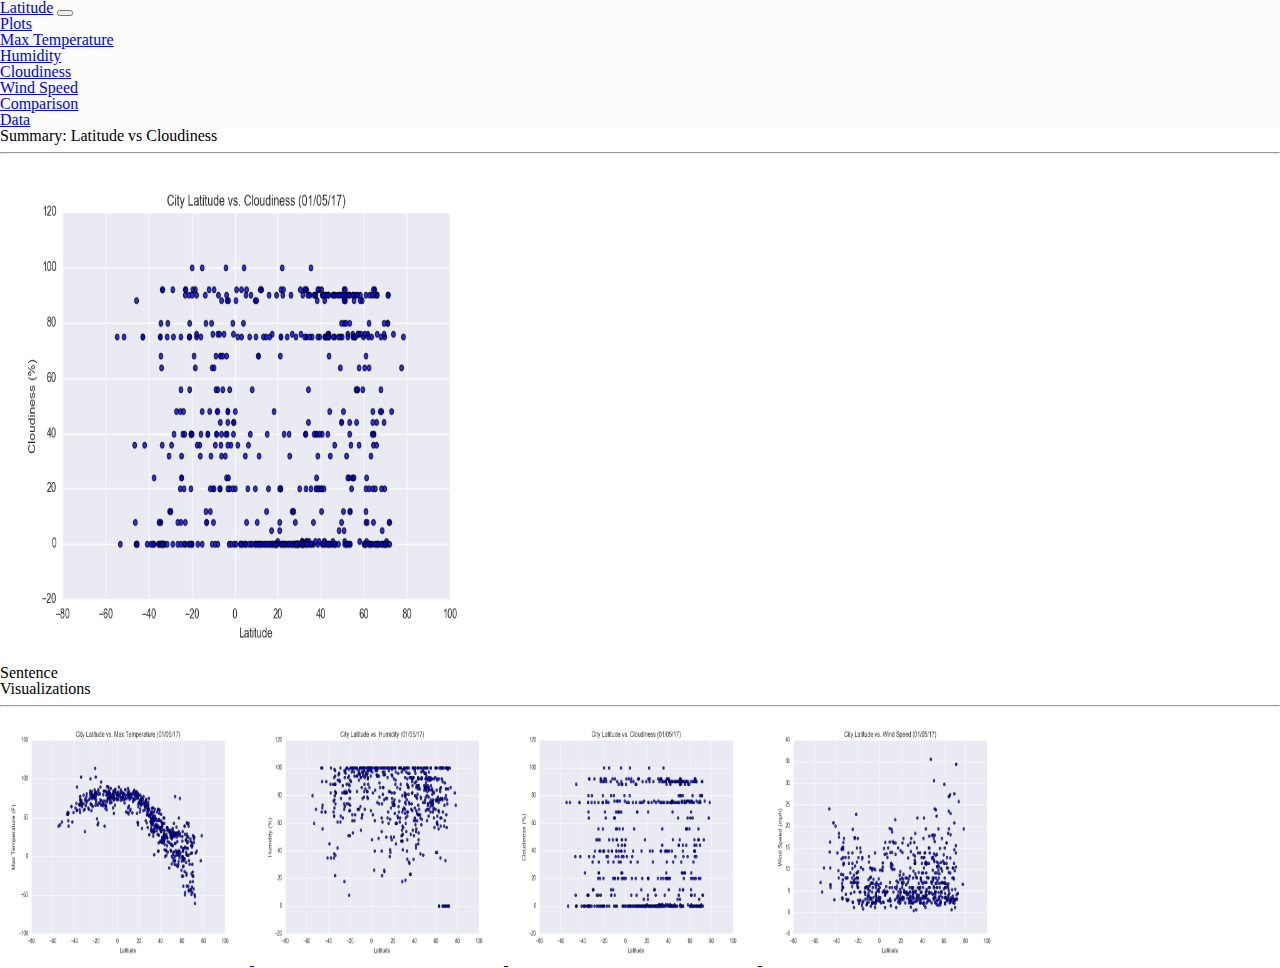
==== WebVisualisations/cloudiness.html @ 7a4302df "content completed" ====
<!DOCTYPE html>
<html lang="en">

<head>
  <meta charset="UTF-8">
  <title>Cloudiness</title>
  <link rel="stylesheet" href="reset.css"> 
  <meta name="viewport" content="width=device-width, initial-scale=1">
  <link href="https://cdn.jsdelivr.net/npm/bootstrap@5.1.3/dist/css/bootstrap.min.css" rel="stylesheet" integrity="sha384-1BmE4kWBq78iYhFldvKuhfTAU6auU8tT94WrHftjDbrCEXSU1oBoqyl2QvZ6jIW3" crossorigin="anonymous">
  <link rel="stylesheet" href="styles.css">

  <!-- linking external html file -->
  <script src="https://ajax.googleapis.com/ajax/libs/jquery/3.5.1/jquery.min.js"></script>
  <script> 
  $(function () {
  var includes = $('[data-include]')
  $.each(includes, function () {
    var file = $(this).data('include') + '.html'
    $(this).load(file)
  })
  })
  </script>

</head>

<body>
  <!-- navbar -->
  <div data-include ="navbar"></div>

  <div class="container">
    <div class="row justify-content-center">
      <!-- RHS -->
      <div class="col-4">
        <h1 class="h1">Summary: Latitude vs Cloudiness</h1>
            <hr>
            <img src="Resources/assets/images/Fig3.png" alt="Graph" class="rounded float-start" height="500" width ="500">
            <p class="card-text">Sentence</p>
      </div>

      <!-- linking visualisations page (LHS) -->
      <div data-include ="visualisations" class="col-4"></div>

    </div>
  </div>

  <script src="https://cdn.jsdelivr.net/npm/@popperjs/core@2.10.2/dist/umd/popper.min.js" integrity="sha384-7+zCNj/IqJ95wo16oMtfsKbZ9ccEh31eOz1HGyDuCQ6wgnyJNSYdrPa03rtR1zdB" crossorigin="anonymous"></script>
  <script src="https://cdn.jsdelivr.net/npm/bootstrap@5.1.3/dist/js/bootstrap.min.js" integrity="sha384-QJHtvGhmr9XOIpI6YVutG+2QOK9T+ZnN4kzFN1RtK3zEFEIsxhlmWl5/YESvpZ13" crossorigin="anonymous"></script>
</body>

</html>
---- WebVisualisations/styles.css ----
/* .font-customised {
    font-family: 'Times New Roman', Times, serif;
    font-weight: bold;
    font-size: 28px;
    color: rgb(255, 255, 255);
    background-color: rgb(44, 201, 185);
    padding: 8px
}

.h1 {
    font-family: 'Times New Roman', Times, serif;
    font-weight: bold;
    padding: 32px;
    color: rgb(44, 201, 185)
}

.h2 {
    font-family: 'Times New Roman', Times, serif;
    font-weight: bold;
    padding: 12px;
    color: rgb(44, 201, 185)
}

.gray-background {
    background-color: gray;
} */
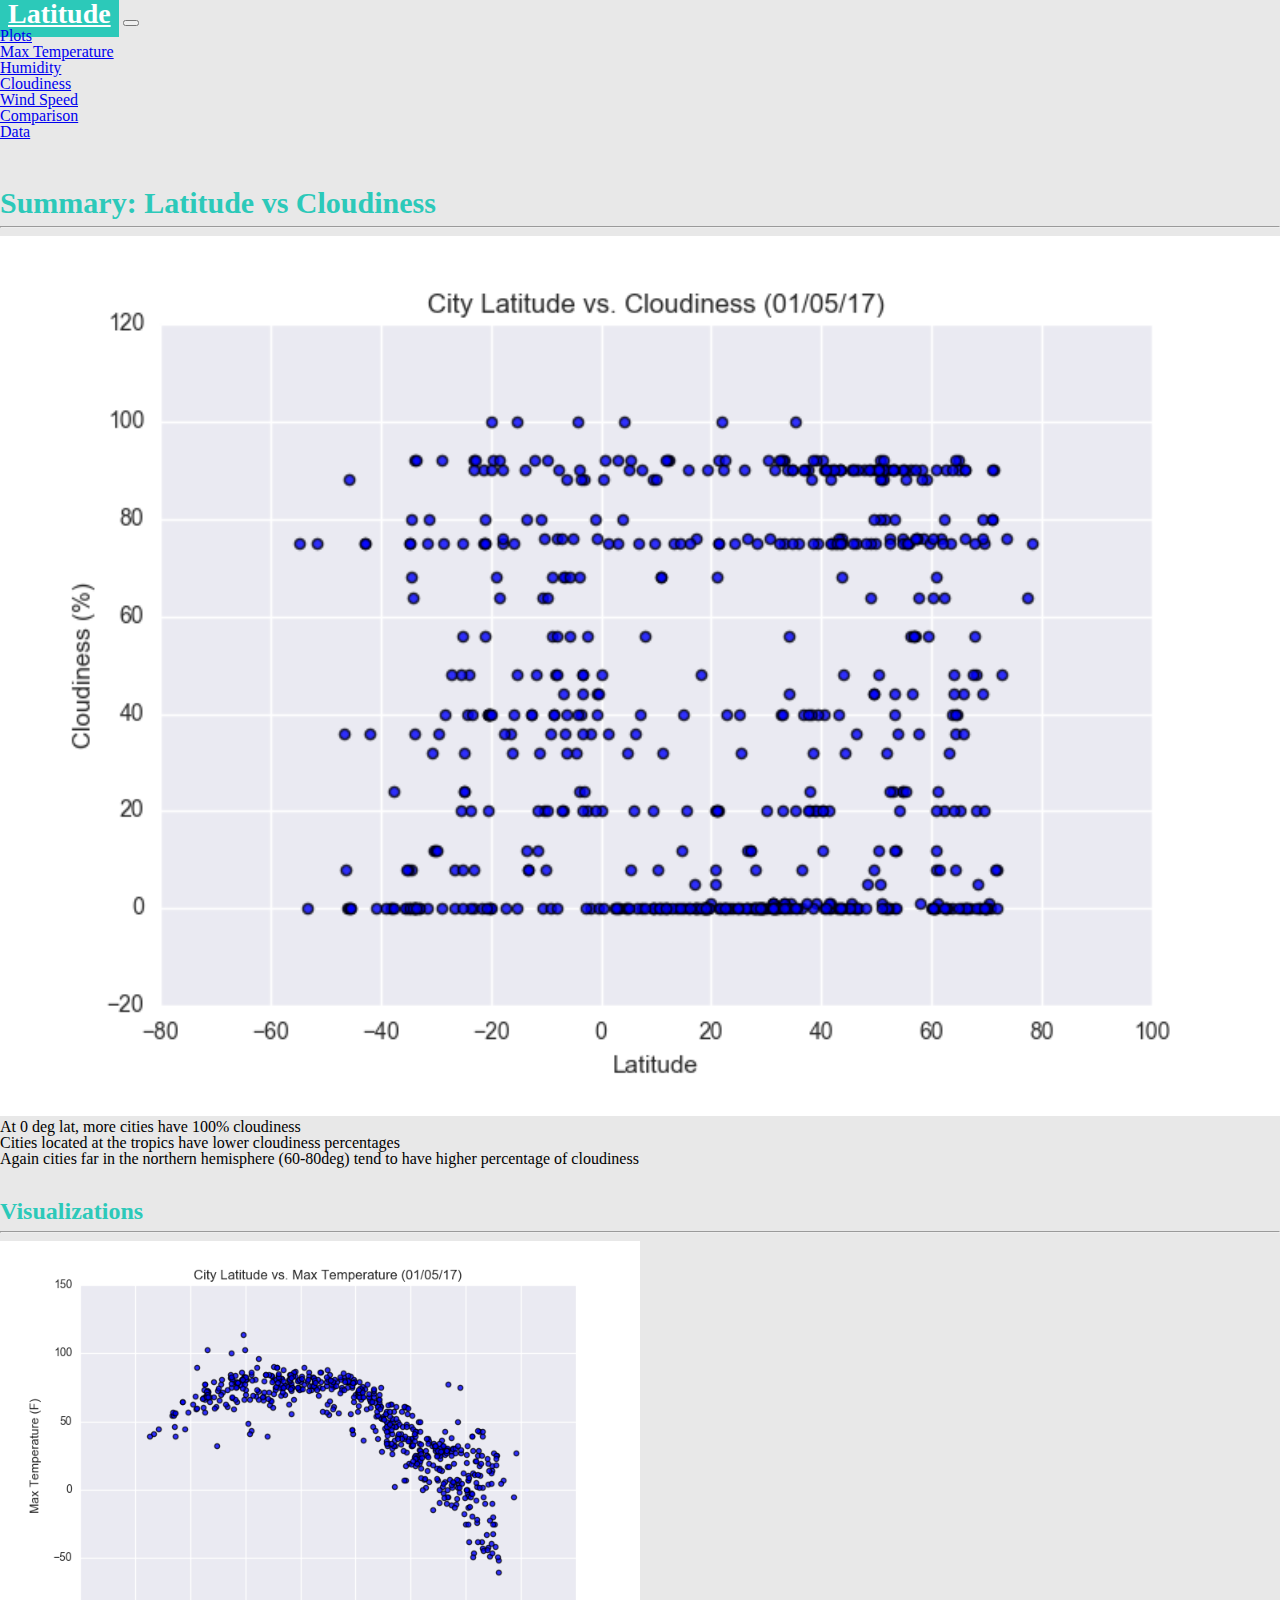
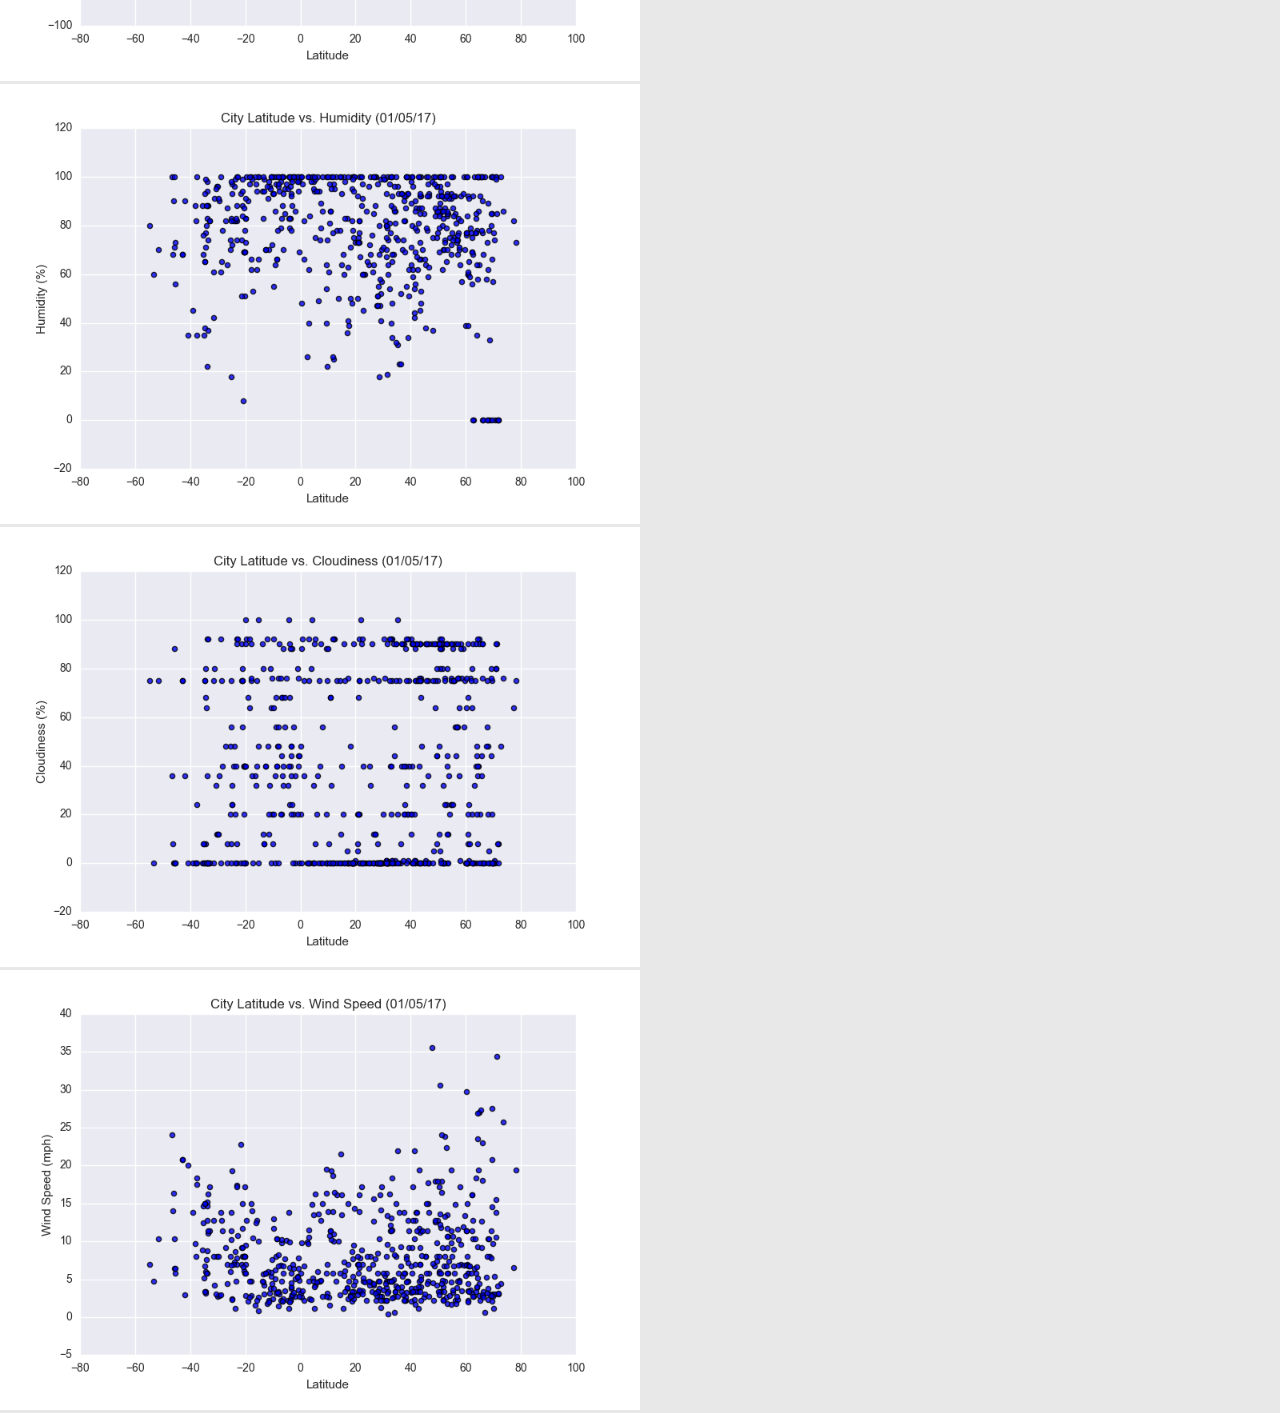
==== commit 33f3f12c: "final" ====
--- a/WebVisualisations/cloudiness.html
+++ b/WebVisualisations/cloudiness.html
@@ -23,22 +23,31 @@
 
 </head>
 
-<body>
+<body style="background-color: #e8e8e8;">
   <!-- navbar -->
   <div data-include ="navbar"></div>
+  <br>
+  <br>
+  <div class="container">
+    <div class="row">
+      <!-- RHS -->
+      <div class="col-lg-6 col-md-6 col-sm-6 col-xs-6 pad top bg-white align-content-center">
+          <br>
+          <h1 class="h1">Summary: Latitude vs Cloudiness</h1>
+          <hr>
+          <img src="Resources/assets/images/Fig3.png" alt="Graph" class="rounded float-start" style="width:100%">
+          <div class="row">
+          <span>At 0 deg lat, more cities  have 100% cloudiness <br>
+            Cities located at the tropics have lower cloudiness percentages <br>
+            Again cities far in the northern hemisphere (60-80deg) tend to have higher percentage of cloudiness </span>
+          </div>
+      </div>
 
-  <div class="container">
-    <div class="row justify-content-center">
-      <!-- RHS -->
-      <div class="col-4">
-        <h1 class="h1">Summary: Latitude vs Cloudiness</h1>
-            <hr>
-            <img src="Resources/assets/images/Fig3.png" alt="Graph" class="rounded float-start" height="500" width ="500">
-            <p class="card-text">Sentence</p>
+      <div class="col-md-1"> <br>
       </div>
 
       <!-- linking visualisations page (LHS) -->
-      <div data-include ="visualisations" class="col-4"></div>
+      <div class="col-md-4 pad top bg-white" data-include ="visualisations" ></div>
 
     </div>
   </div>
--- a/WebVisualisations/styles.css
+++ b/WebVisualisations/styles.css
@@ -1,5 +1,5 @@
-/* .font-customised {
-    font-family: 'Times New Roman', Times, serif;
+.font-customised {
+    font-family: Georgia, 'Times New Roman', Times, serif;
     font-weight: bold;
     font-size: 28px;
     color: rgb(255, 255, 255);
@@ -8,19 +8,26 @@
 }
 
 .h1 {
-    font-family: 'Times New Roman', Times, serif;
+    font-family: Georgia, 'Times New Roman', Times, serif;
     font-weight: bold;
-    padding: 32px;
+    font-size: 30px;
+    padding: 0px;
     color: rgb(44, 201, 185)
 }
 
 .h2 {
-    font-family: 'Times New Roman', Times, serif;
+    font-family: Georgia, 'Times New Roman', Times, serif;
     font-weight: bold;
-    padding: 12px;
+    font-size: 24px;
+    padding: 0px;
     color: rgb(44, 201, 185)
+}
+
+.h3 {
+    font-family: Georgia, 'Times New Roman', Times, serif;
+    font-size: 12px;
 }
 
 .gray-background {
     background-color: gray;
-} */
+}
